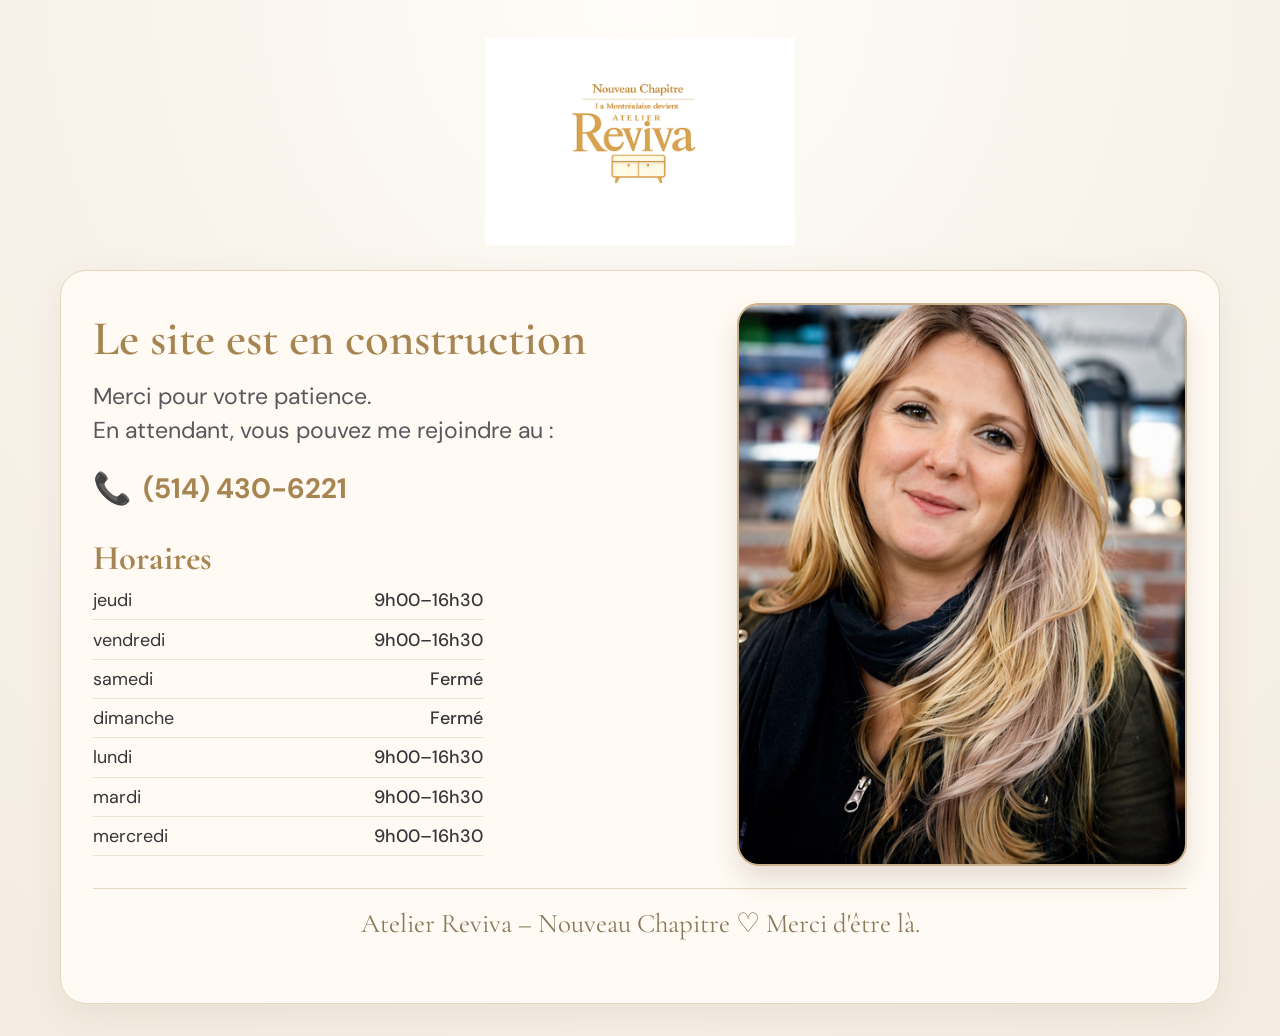
==== code_sandbox_Atelier Raviva/index.html @ f7da2ec6 "Update index.html" ====
<!DOCTYPE html>
<html lang="fr-CA">
<head>
  <meta charset="UTF-8" />
  <meta name="viewport" content="width=device-width, initial-scale=1.0" />
  <title>Atelier Reviva — Site en construction</title>
  <meta name="description" content="Atelier Reviva — Le site est en construction. Contactez-nous par téléphone pour toute demande." />
  <link rel="preconnect" href="https://fonts.googleapis.com" />
  <link rel="preconnect" href="https://fonts.gstatic.com" crossorigin />
  <link href="https://fonts.googleapis.com/css2?family=Cormorant+Garamond:wght@500;600&family=DM+Sans:wght@400;500;700&display=swap" rel="stylesheet" />
  <style>
    :root {
      --bg: #f8f3eb;
      --surface: #fffaf2;
      --gold: #a78553;
      --gold-soft: #cbb08a;
      --text: #35363a;
      --text-soft: #57585d;
      --border: #e7d7be;
    }

    * { box-sizing: border-box; }

    body {
      margin: 0;
      font-family: "DM Sans", Arial, sans-serif;
      color: var(--text);
      background: radial-gradient(circle at 50% 0, #fffdf9 0, var(--bg) 42%, #f4ece1 100%);
      min-height: 100vh;
      line-height: 1.45;
    }

    .construction-page {
      width: min(1160px, calc(100% - 2.4rem));
      margin: 0 auto;
      padding: 2.4rem 0 2rem;
    }

    .brand { text-align: center; margin-bottom: 1.2rem; }

    .brand-logo {
      width: min(310px, 72vw);
      height: auto;
      object-fit: contain;
    }

    .panel {
      background: color-mix(in oklab, var(--surface) 92%, white 8%);
      border: 1px solid var(--border);
      border-radius: 26px;
      padding: clamp(1.2rem, 3vw, 2rem);
      box-shadow: 0 10px 35px rgba(102, 79, 43, 0.08);
    }

    .grid {
      display: grid;
      grid-template-columns: 1.15fr 0.85fr;
      gap: clamp(1.2rem, 2.8vw, 2.2rem);
      align-items: center;
    }

    h1 {
      font-family: "Cormorant Garamond", Georgia, serif;
      color: var(--gold);
      font-weight: 600;
      font-size: clamp(2.15rem, 3.8vw, 4rem);
      line-height: 1.05;
      margin: 0 0 1rem;
    }

    .lead {
      margin: 0;
      font-size: clamp(1.08rem, 1.8vw, 1.9rem);
      color: var(--text-soft);
    }

    .phone-block {
      margin: 1.25rem 0 1.7rem;
      display: inline-flex;
      align-items: center;
      gap: 0.7rem;
      color: var(--gold);
      text-decoration: none;
      font-size: clamp(1.2rem, 2.2vw, 2rem);
      font-weight: 700;
    }

    .phone-icon { font-size: 1.1em; }

    h2 {
      margin: 0 0 0.7rem;
      font-family: "Cormorant Garamond", Georgia, serif;
      color: var(--gold);
      font-size: clamp(1.8rem, 2.7vw, 2.6rem);
      line-height: 1.1;
    }

    .hours {
      list-style: none;
      margin: 0;
      padding: 0;
      display: grid;
      gap: 0.45rem;
      max-width: 390px;
    }

    .hours li {
      display: flex;
      justify-content: space-between;
      gap: 1rem;
      border-bottom: 1px solid #efe4d2;
      padding-bottom: 0.32rem;
      font-size: clamp(1rem, 1.4vw, 1.2rem);
    }

    .hours span:last-child { font-weight: 500; }

    .portrait {
      margin: 0;
      width: 100%;
      aspect-ratio: 4 / 5;
      border-radius: 22px;
      border: 2px solid var(--gold-soft);
      overflow: hidden;
      background: #ede0cd;
      box-shadow: 0 14px 26px rgba(91, 70, 38, 0.15);
    }

    .portrait img {
      width: 100%;
      height: 100%;
      object-fit: cover;
      object-position: center;
      display: block;
    }

    .footline {
      margin-top: 1.4rem;
      padding-top: 1rem;
      border-top: 1px solid var(--border);
      text-align: center;
      color: #8b785a;
      font-family: "Cormorant Garamond", Georgia, serif;
      font-size: clamp(1.1rem, 2.1vw, 1.9rem);
    }

    @media (max-width: 900px) {
      .grid { grid-template-columns: 1fr; }
      .portrait { max-width: 520px; margin-inline: auto; }
    }
  </style>
</head>
<body>
  <!-- TEMPORAIRE: page d'accueil "site en construction" pour la route / -->
  <main class="construction-page">
    <div class="brand">
      <img
        src="assets/images/atelier-reviva-logo.jpg"
        class="brand-logo"
        alt="Logo Atelier Reviva"
        loading="eager"
        fetchpriority="high"
      />
    </div>

    <section class="panel" aria-labelledby="construction-title">
      <div class="grid">
        <article>
          <h1 id="construction-title">Le site est en construction</h1>
          <p class="lead">Merci pour votre patience.<br />En attendant, vous pouvez me rejoindre au&nbsp;:</p>

          <a href="tel:+15144306221" class="phone-block" aria-label="Appeler Atelier Reviva au 514 430 6221">
            <span class="phone-icon" aria-hidden="true">📞</span>
            <span>(514) 430-6221</span>
          </a>

          <h2>Horaires</h2>
          <ul class="hours" aria-label="Horaires d'ouverture">
            <li><span>jeudi</span><span>9h00–16h30</span></li>
            <li><span>vendredi</span><span>9h00–16h30</span></li>
            <li><span>samedi</span><span>Fermé</span></li>
            <li><span>dimanche</span><span>Fermé</span></li>
            <li><span>lundi</span><span>9h00–16h30</span></li>
            <li><span>mardi</span><span>9h00–16h30</span></li>
            <li><span>mercredi</span><span>9h00–16h30</span></li>
          </ul>
        </article>

         <figure class="portrait">
          <img
              src="./assets/images/atelier-reviva-photo.jpg"
              alt="Atelier Reviva"
              loading="eager"
          />
         </figure>
      </div>

      <p class="footline">Atelier Reviva – Nouveau Chapitre ♡ Merci d'être là.</p>
    </section>
  </main>
</body>
</html>
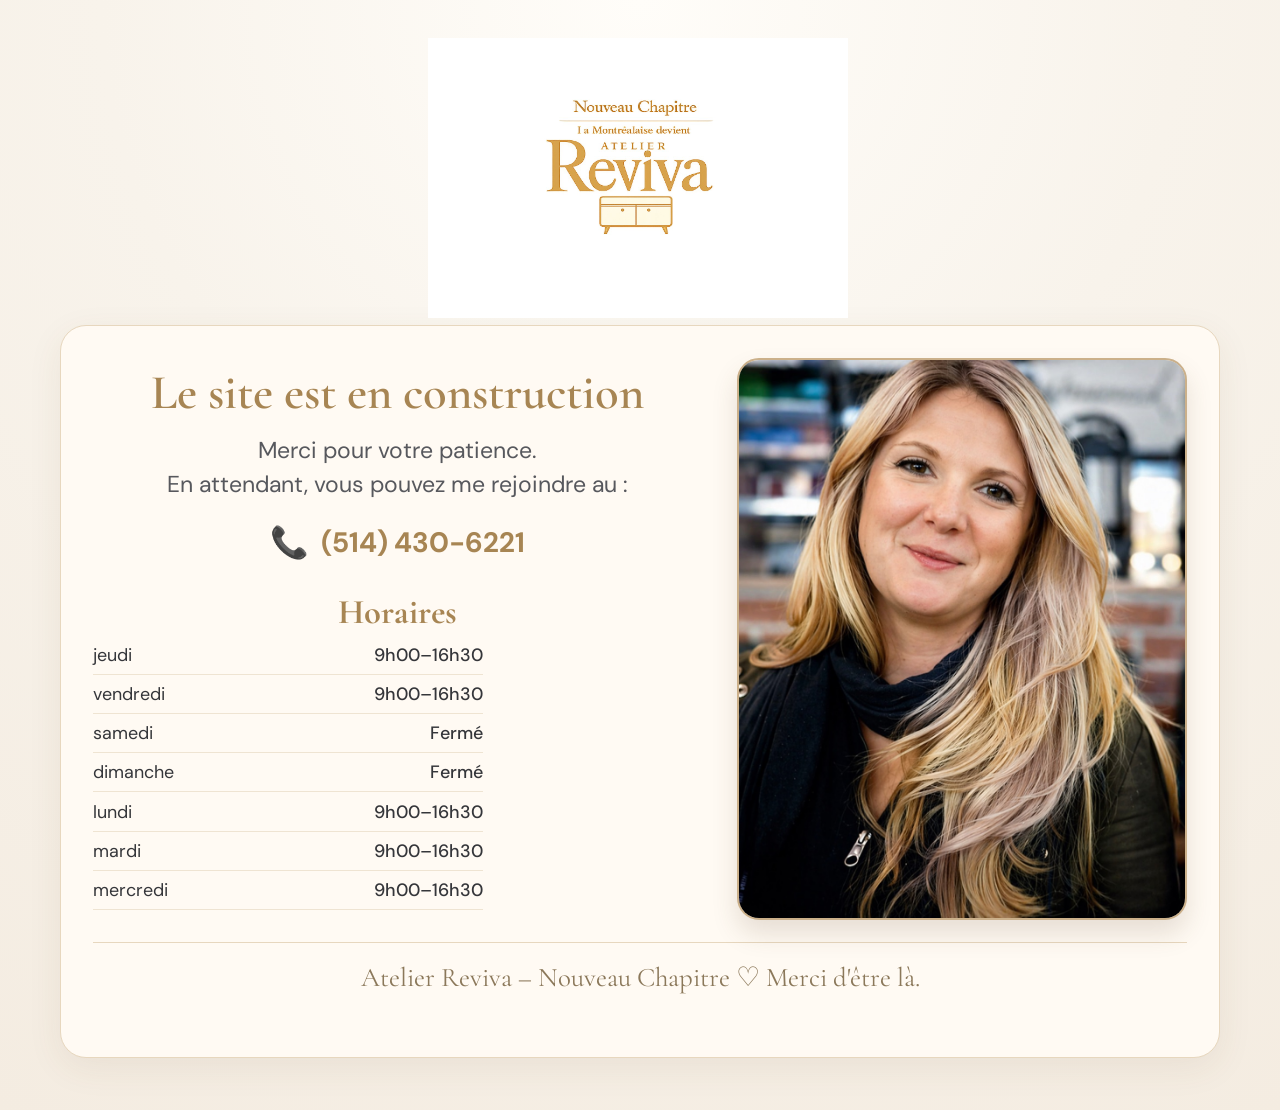
==== commit 52d86909: "Update index.html" ====
--- a/code_sandbox_Atelier Raviva/index.html
+++ b/code_sandbox_Atelier Raviva/index.html
@@ -154,13 +154,17 @@
   <!-- TEMPORAIRE: page d'accueil "site en construction" pour la route / -->
   <main class="construction-page">
     <div class="brand">
-      <img
-        src="assets/images/atelier-reviva-logo.jpg"
-        class="brand-logo"
-        alt="Logo Atelier Reviva"
-        loading="eager"
-        fetchpriority="high"
-      />
+
+<img
+  src="./assets/images/atelier-reviva-logo.jpg"
+  class="brand-logo"
+  alt="Logo Atelier Reviva"
+  loading="eager"
+  fetchpriority="high"
+  style="width: 420px; max-width: 100%; height: auto;"
+/>
+   <img
+     
     </div>
 
     <section class="panel" aria-labelledby="construction-title">
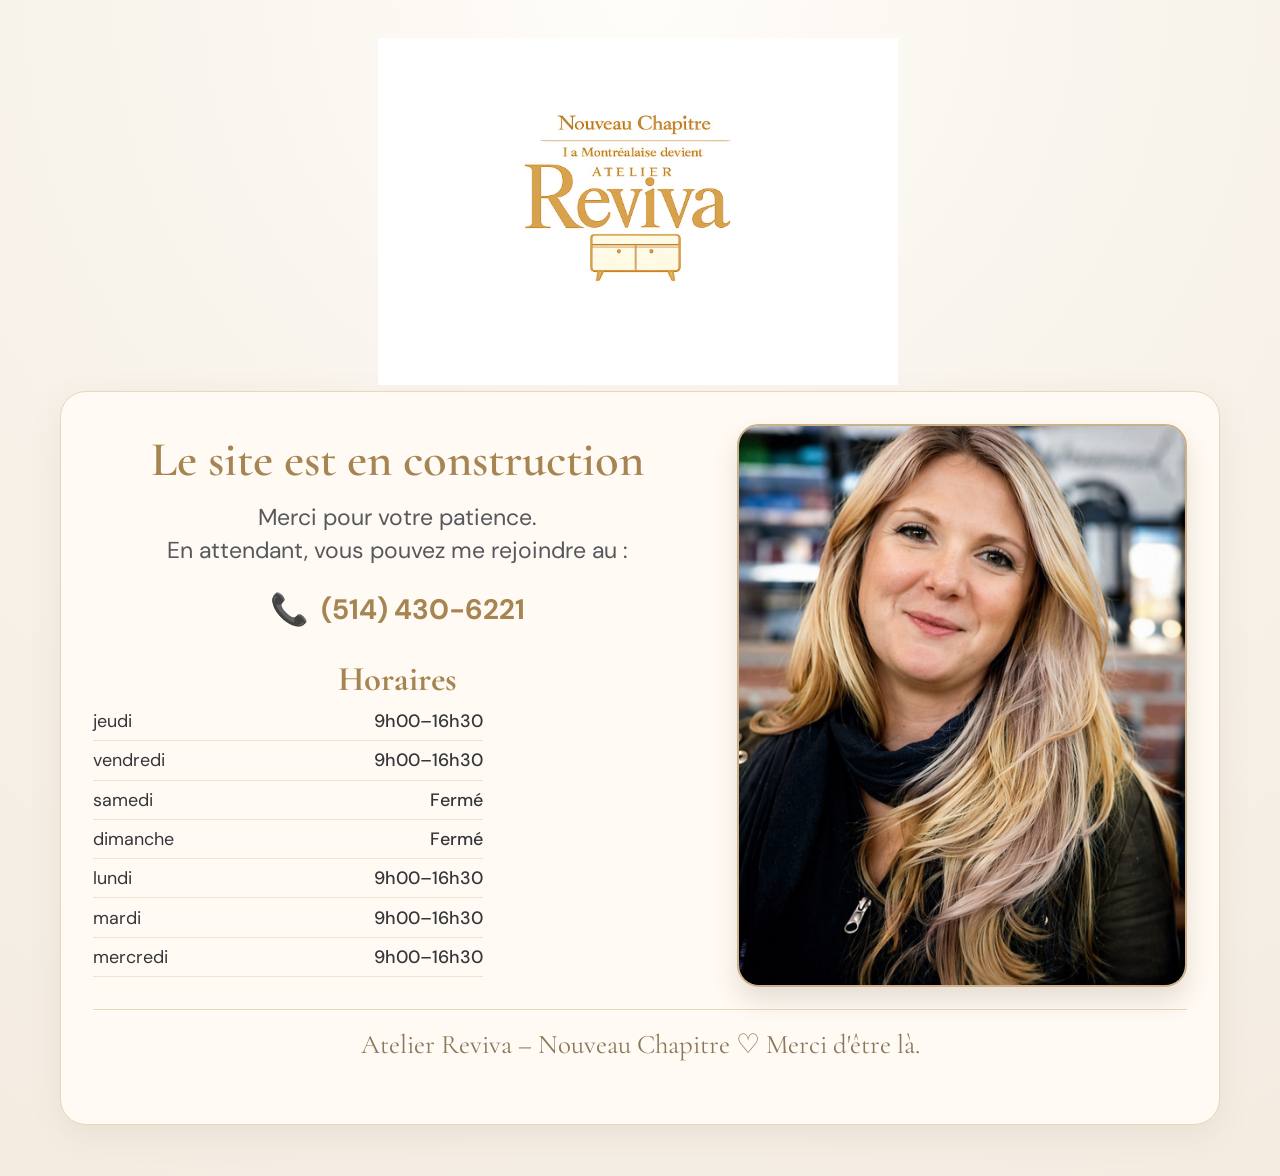
==== commit 3e070559: "Update index.html" ====
--- a/code_sandbox_Atelier Raviva/index.html
+++ b/code_sandbox_Atelier Raviva/index.html
@@ -161,7 +161,7 @@
   alt="Logo Atelier Reviva"
   loading="eager"
   fetchpriority="high"
-  style="width: 420px; max-width: 100%; height: auto;"
+  style="width: 520px; max-width: 100%; height: auto;"
 />
    <img
      
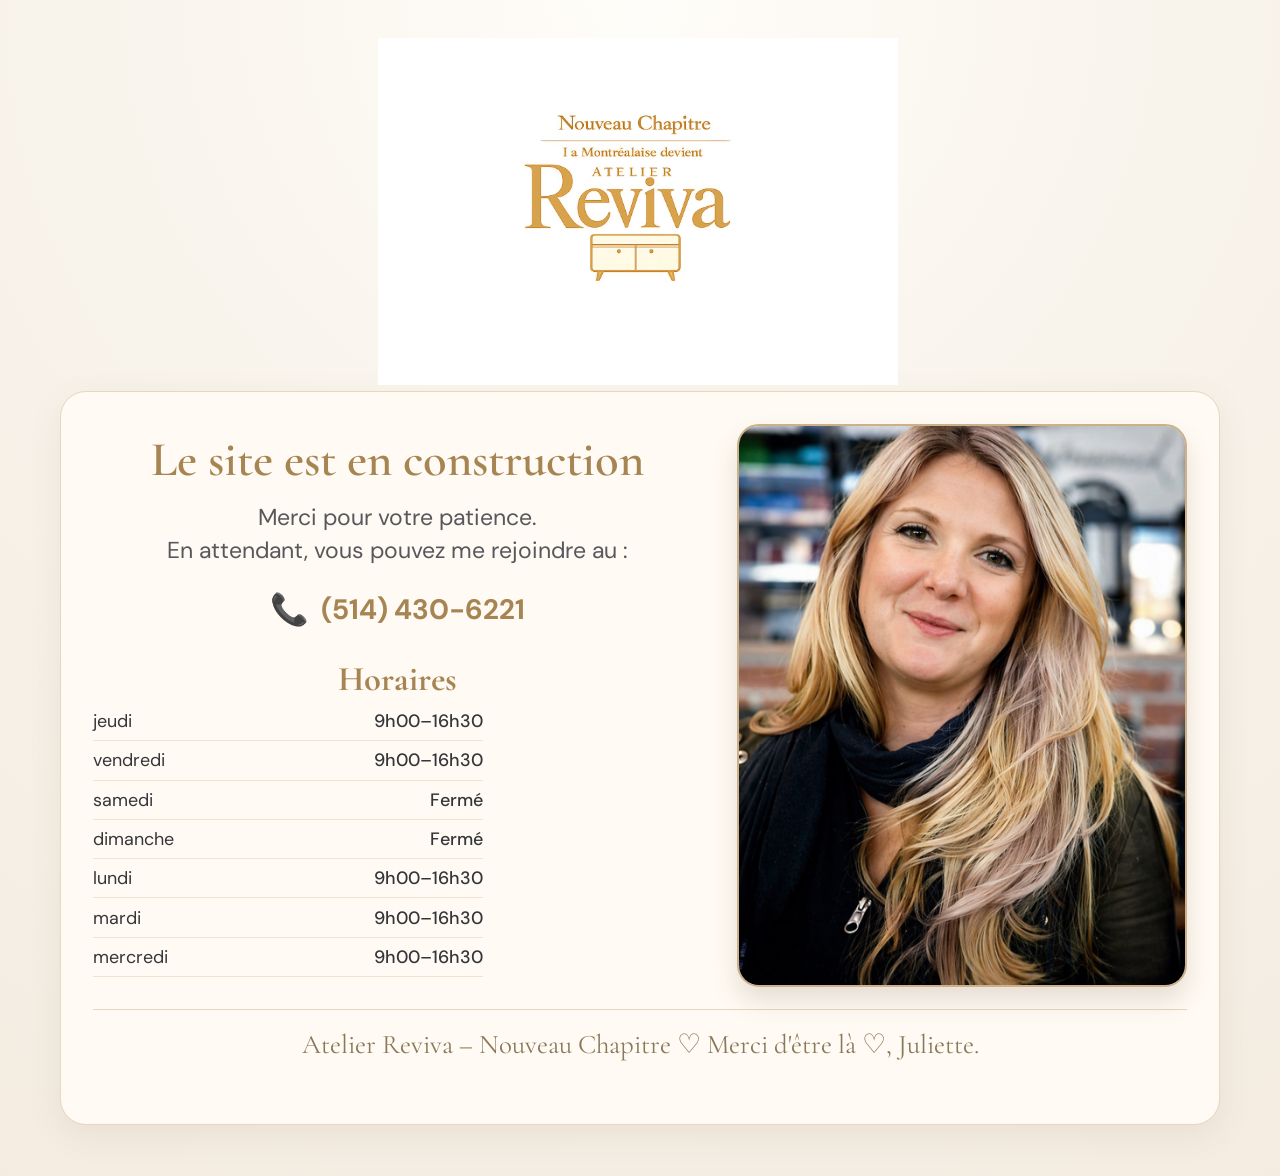
==== commit b294912c: "Update index.html" ====
--- a/code_sandbox_Atelier Raviva/index.html
+++ b/code_sandbox_Atelier Raviva/index.html
@@ -199,7 +199,7 @@
          </figure>
       </div>
 
-      <p class="footline">Atelier Reviva – Nouveau Chapitre ♡ Merci d'être là.</p>
+      <p class="footline">Atelier Reviva – Nouveau Chapitre ♡ Merci d'être là ♡,  Juliette.</p>
     </section>
   </main>
 </body>
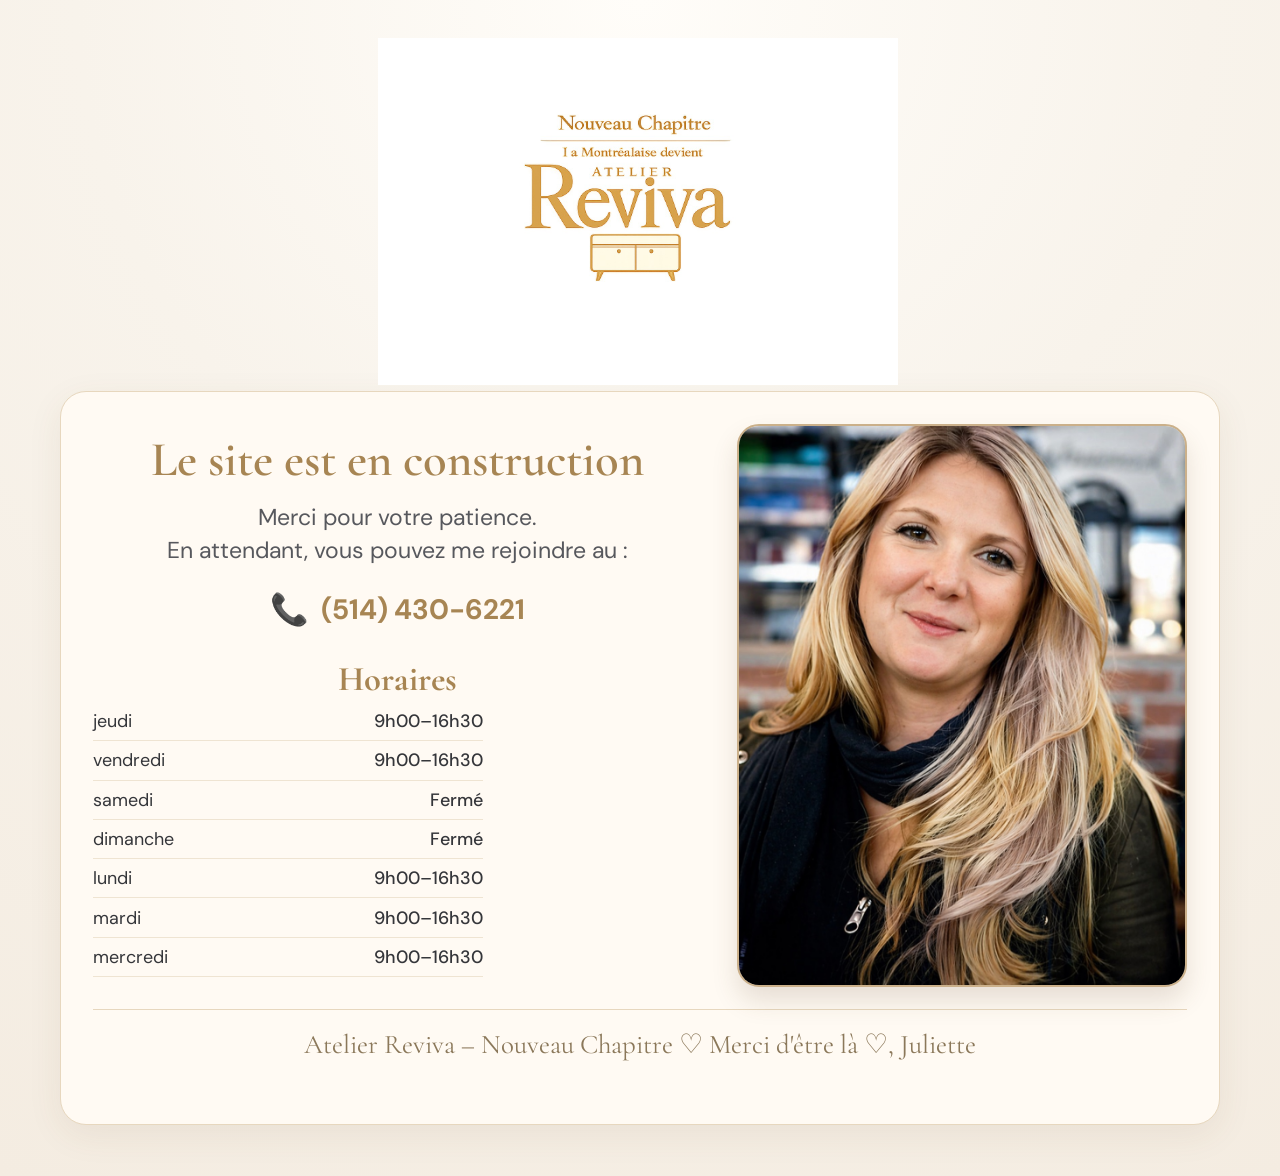
==== commit 50af3ca6: "Update index.html" ====
--- a/code_sandbox_Atelier Raviva/index.html
+++ b/code_sandbox_Atelier Raviva/index.html
@@ -199,7 +199,7 @@
          </figure>
       </div>
 
-      <p class="footline">Atelier Reviva – Nouveau Chapitre ♡ Merci d'être là ♡,  Juliette.</p>
+      <p class="footline">Atelier Reviva – Nouveau Chapitre ♡ Merci d'être là ♡,     Juliette </p>
     </section>
   </main>
 </body>
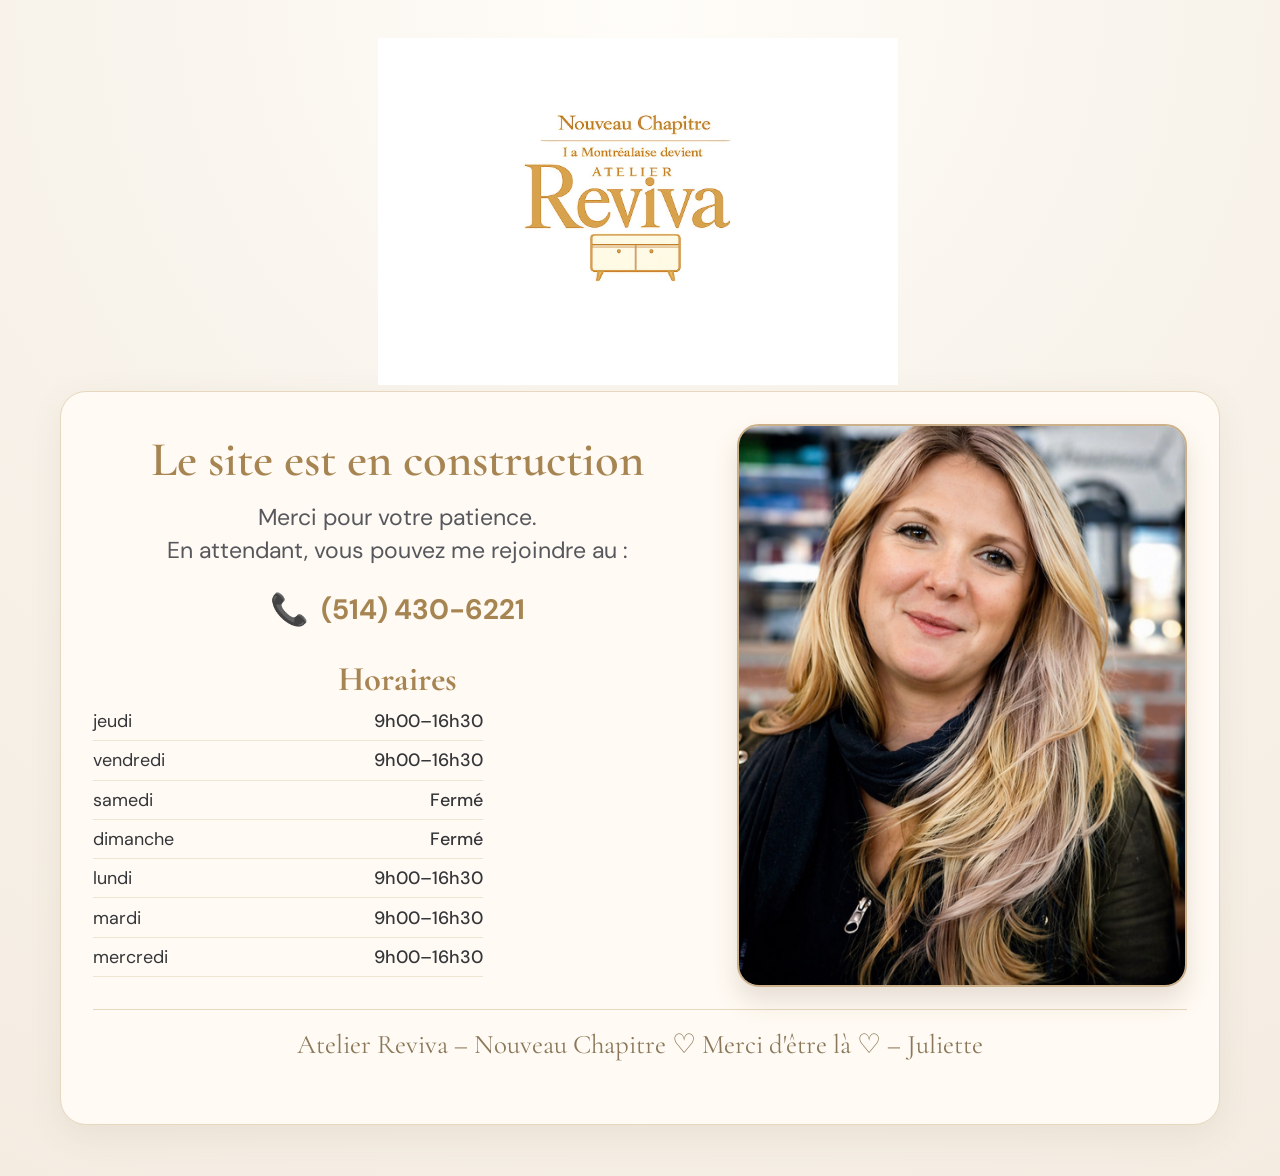
==== commit 57a0717c: "Update index.html" ====
--- a/code_sandbox_Atelier Raviva/index.html
+++ b/code_sandbox_Atelier Raviva/index.html
@@ -199,7 +199,7 @@
          </figure>
       </div>
 
-      <p class="footline">Atelier Reviva – Nouveau Chapitre ♡ Merci d'être là ♡,     Juliette </p>
+      <p class="footline">Atelier Reviva – Nouveau Chapitre ♡ Merci d'être là ♡    – Juliette </p>
     </section>
   </main>
 </body>
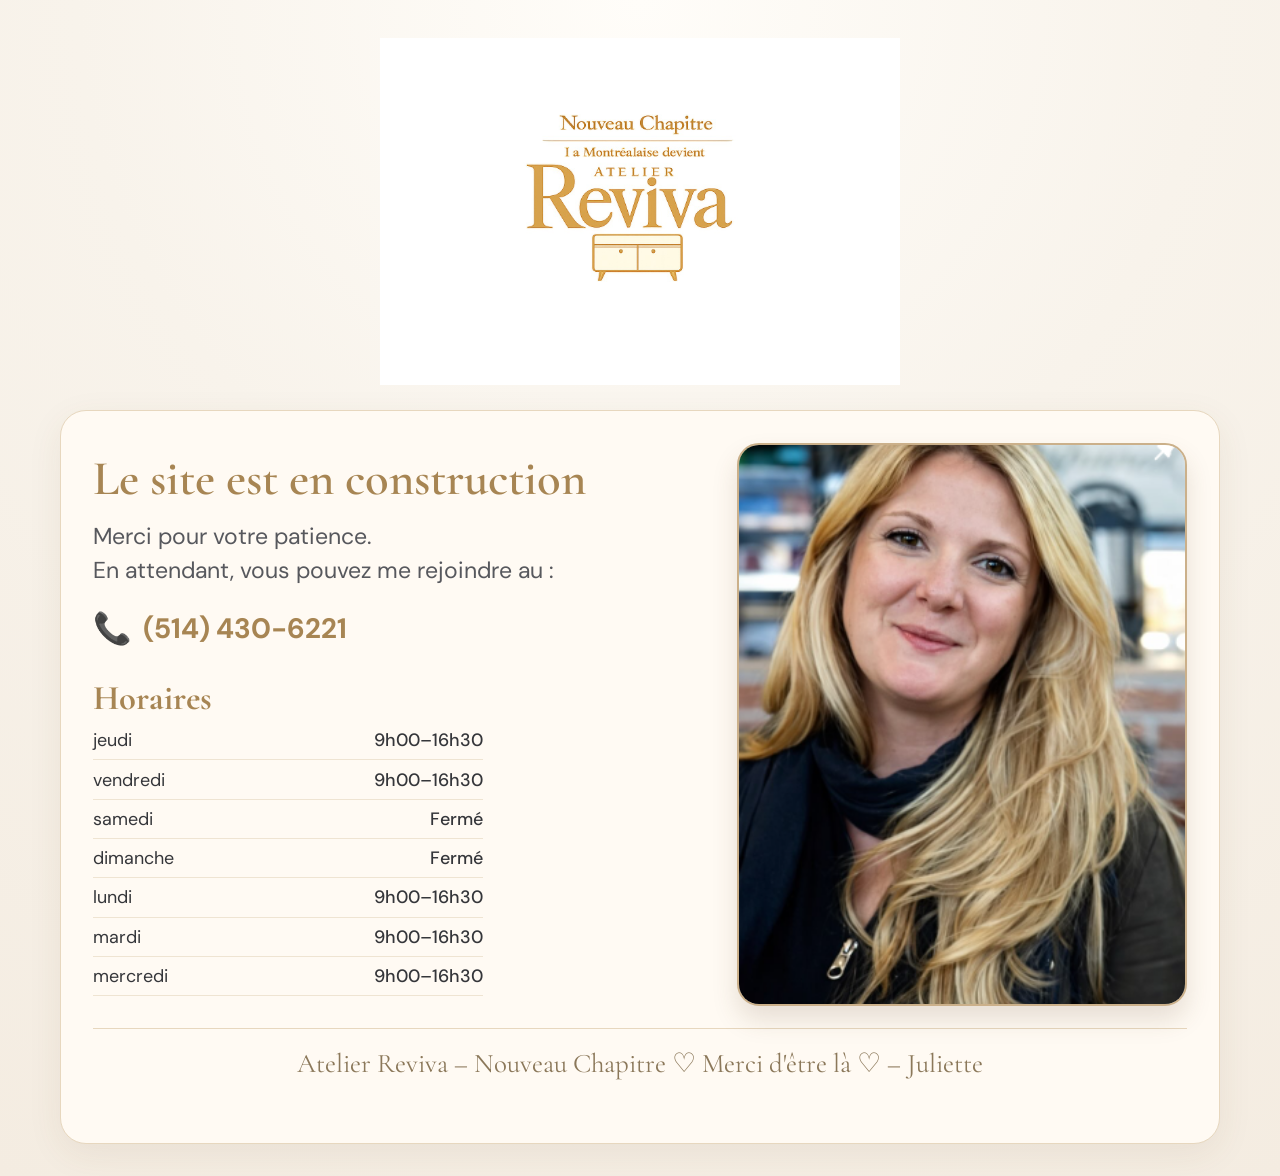
==== commit 33491119: "Corrige la balise <img> orpheline sur la page en construction La balise absorbait le </div> du bloc " ====
--- a/code_sandbox_Atelier Raviva/index.html
+++ b/code_sandbox_Atelier Raviva/index.html
@@ -163,8 +163,6 @@
   fetchpriority="high"
   style="width: 520px; max-width: 100%; height: auto;"
 />
-   <img
-     
     </div>
 
     <section class="panel" aria-labelledby="construction-title">
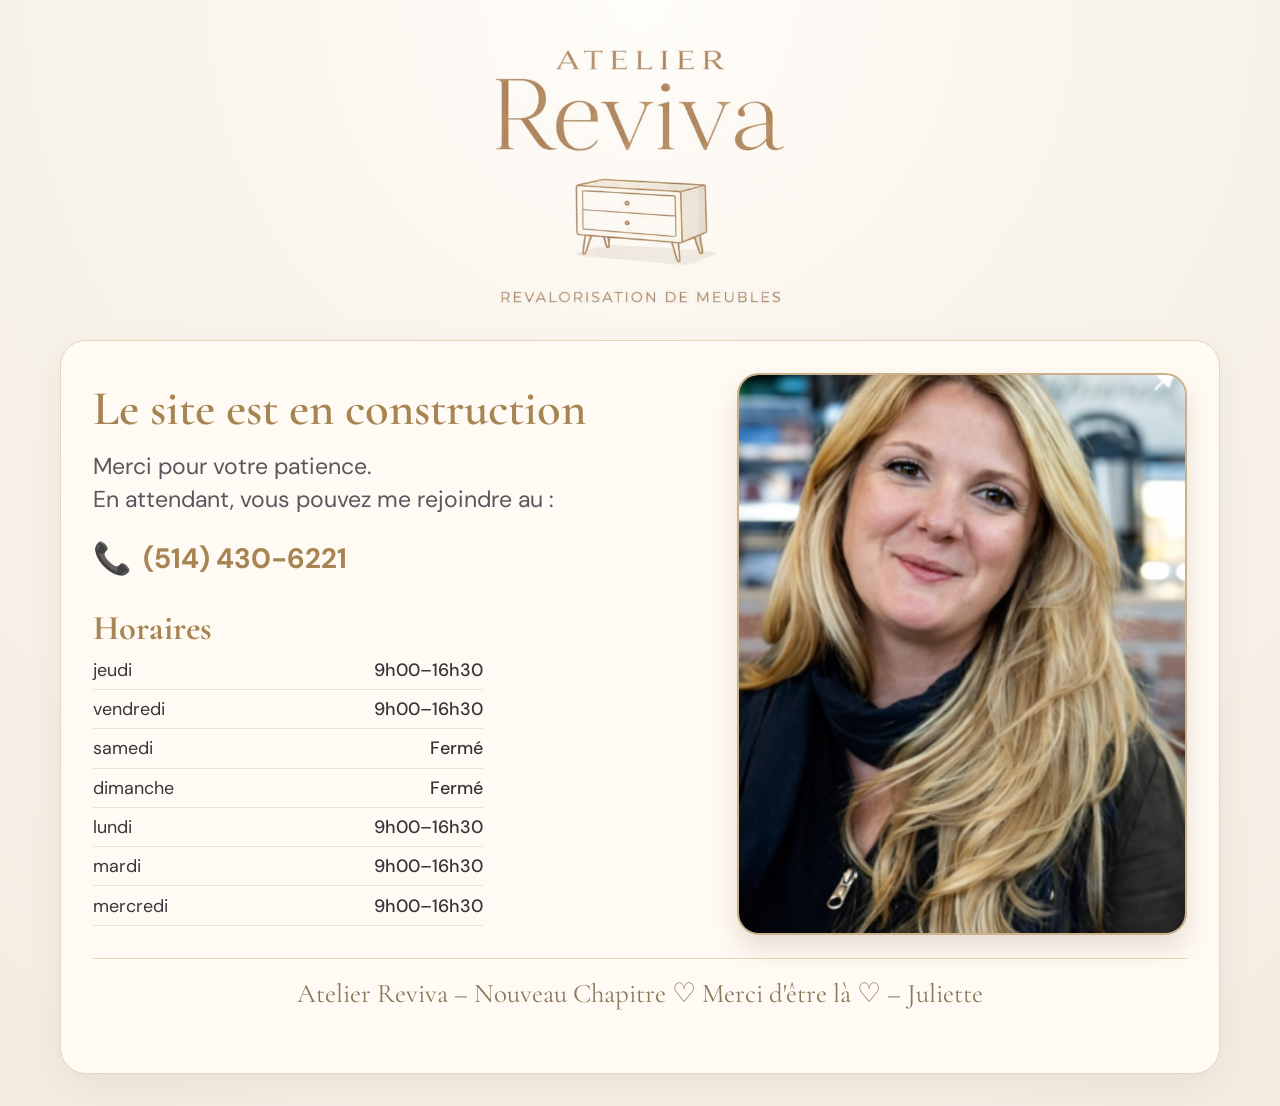
==== commit 6887055d: "Nouveau logo sur toutes les pages (entête, pied de page, page d'accueil) + favicon Co-Authored-By: C" ====
--- a/code_sandbox_Atelier Raviva/index.html
+++ b/code_sandbox_Atelier Raviva/index.html
@@ -149,6 +149,8 @@
       .portrait { max-width: 520px; margin-inline: auto; }
     }
   </style>
+  <link rel="icon" type="image/png" sizes="32x32" href="assets/images/favicon-32.png" />
+  <link rel="apple-touch-icon" href="assets/images/apple-touch-icon.png" />
 </head>
 <body>
   <!-- TEMPORAIRE: page d'accueil "site en construction" pour la route / -->
@@ -156,12 +158,11 @@
     <div class="brand">
 
 <img
-  src="./assets/images/atelier-reviva-logo.jpg"
+  src="assets/images/logo-atelier-reviva.png"
   class="brand-logo"
   alt="Logo Atelier Reviva"
   loading="eager"
   fetchpriority="high"
-  style="width: 520px; max-width: 100%; height: auto;"
 />
     </div>
 
